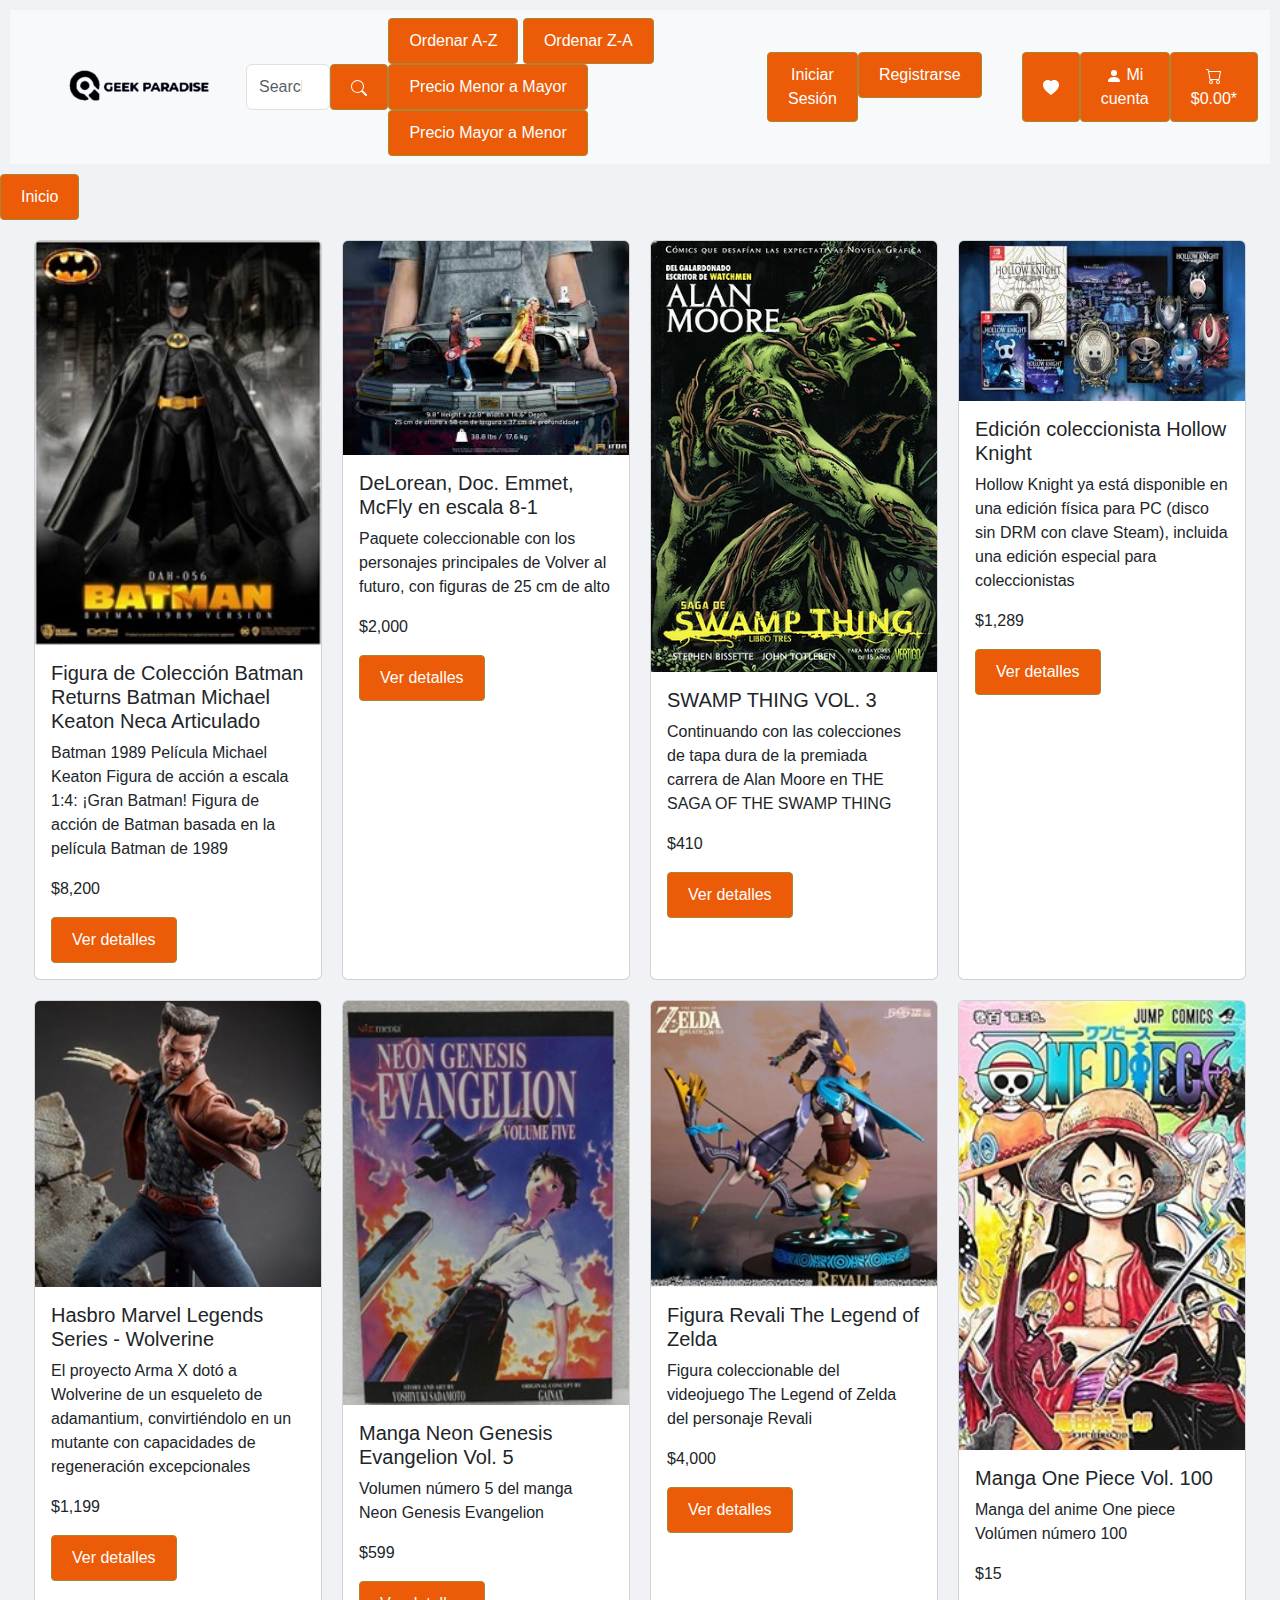
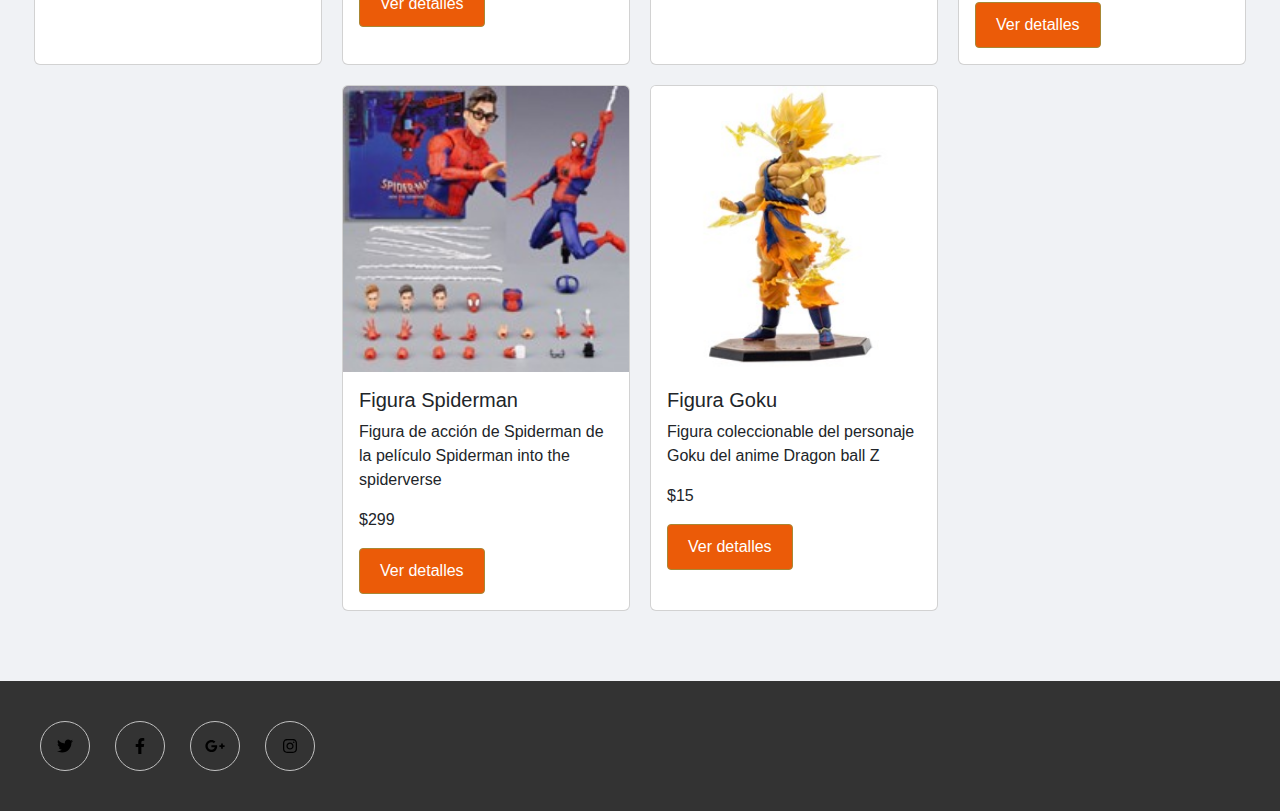
==== index.html @ 24f82c4f "Update index.html" ====
<!DOCTYPE html>
<html lang="es">
<head>
    <!-- Google tag (gtag.js) -->
    <script async src="https://www.googletagmanager.com/gtag/js?id=G-KG4D7NMEXH"></script>
    <script>
        window.dataLayer = window.dataLayer || [];
        function gtag() { dataLayer.push(arguments); }
        gtag('js', new Date());
        gtag('config', 'G-KG4D7NMEXH');
    </script>
    <meta charset="UTF-8">
    <meta name="viewport" content="width=device-width, initial-scale=1.0">
    <link rel="icon" href="images/iconlog.png">
    <title>Geek Paradise Tienda de coleccionables</title>
    <meta name="description"
        content="Tienda de coleccionables de todo tipo desde videojuegos y juguetes hasta comics y revistas, todo desde nuestra tienda online." />
    <meta name="keywords" content="Comics, Juguetes, Videojuegos, Figuras" />
    <meta name="author" content="José Alexis Silva Guerrero, Erik Alejandro Ramirez de Lira, Oscar Oziel Padilla, Alan Eduardo Guevara Hernandez, Michelle Guadalupe Villagomez Lopez, Dominic Garcia" />
    <link rel="stylesheet" href="bootstrap-5.3.2-dist/css/bootstrap.rtl.min.css">
    <link rel="stylesheet" href="styles/index.css">
</head>
<body>
    <header>
        <nav class="navbar navbar-expand-lg bg-body-tertiary">
            <div class="container-fluid">
                <a class="navbar-brand" href="index.html" title="Regreso a home"><img src="images/logocompleto.png" alt="Logo Geek" title="logo de tienda" width="200px"></a>
                <button class="navbar-toggler" type="button" data-bs-toggle="collapse" data-bs-target="#navbarScroll" aria-controls="navbarScroll" aria-expanded="false" aria-label="Toggle navigation">
                    <span class="navbar-toggler-icon"></span>
                </button>
                <div class="collapse navbar-collapse" id="navbarScroll">
                    <form class="d-flex" role="search">
                        <input class="form-control me-2" type="search" placeholder="Search" aria-label="Search">
                        <button class="btn btn-outline-success" type="submit">
                            <i class="bi bi-search">
                                <svg xmlns="http://www.w3.org/2000/svg" width="16" height="16" fill="currentColor" class="bi bi-search" viewBox="0 0 16 16">
                                    <path d="M11.742 10.344a6.5 6.5 0 1 0-1.397 1.398h-.001q.044.06.098.115l3.85 3.85a1 1 0 0 0 1.415-1.414l-3.85-3.85a1 1 0 0 0-.115-.1zM12 6.5a5.5 5.5 0 1 1-11 0 5.5 5.5 0 0 1 11 0" />
                                </svg>
                            </i>
                        </button>
                    </form>
                    <div class="sort-buttons">
                        <button class="btn btn-primary" onclick="ordenarProductos('nombre', true)">Ordenar A-Z</button>
                        <button class="btn btn-primary" onclick="ordenarProductos('nombre', false)">Ordenar Z-A</button>
                        <button class="btn btn-primary" onclick="ordenarProductos('precio', true)">Precio Menor a Mayor</button>
                        <button class="btn btn-primary" onclick="ordenarProductos('precio', false)">Precio Mayor a Menor</button>
                    </div>
                    <ul class="navbar-nav">
                        <li class="nav-item">
                            <button class="btn btn-success" onclick="window.location.href='login.html'">Iniciar Sesión</button>
                        </li>
                        <li class="nav-item">
                            <button class="btn btn-info" onclick="window.location.href='register.html'">Registrarse</button>
                        </li>
                    </ul>
                    <ul class="navbar-nav me-auto my-2 my-lg-0 navbar-nav-scroll" style="--bs-scroll-height: 100px;">
                        <button type="button" class="btn btn-outline-warning">
                            <i class="bi bi-heart-fill">
                                <svg xmlns="http://www.w3.org/2000/svg" width="16" height="16" fill="currentColor" class="bi bi-heart-fill" viewBox="0 0 16 16">
                                    <path fill-rule="evenodd" d="M8 1.314C12.438-3.248 23.534 4.735 8 15-7.534 4.736 3.562-3.248 8 1.314" />
                                </svg>
                            </i>
                        </button>
                            <a href="Cuenta.html" class="btn btn-outline-warning">
                                <i class="bi bi-person-fill">
                                    <svg xmlns="http://www.w3.org/2000/svg" width="16px" height="16px" fill="currentColor" class="bi bi-person-fill" viewBox="0 0 16 16">
                                        <path d="M3 14s-1 0-1-1 1-4 6-4 6 3 6 4-1 1-1 1zm5-6a3 3 0 1 0 0-6 3 3 0 0 0 0 6" />
                                    </svg>
                                </i>
                                Mi cuenta
                            </a>  
                        <button type="button" class="btn btn-outline-warning">
                            <i class="bi bi-cart">
                                <svg xmlns="http://www.w3.org/2000/svg" width="16" height="16" fill="currentColor" class="bi bi-cart" viewBox="0 0 16 16">
                                    <path d="M0 1.5A.5.5 0 0 1 .5 1H2a.5.5 0 0 1 .485.379L2.89 3H14.5a.5.5 0 0 1 .491.592l-1.5 8A.5.5 0 0 1 13 12H4a.5.5 0 0 1-.491-.408L2.01 3.607 1.61 2H.5a.5.5 0 0 1-.5-.5M3.102 4l1.313 7h8.17l1.313-7zM5 12a2 2 0 1 0 0 4 2 2 0 0 0 0-4m7 0a2 2 0 1 0 0 4 2 2 0 0 0 0-4m-7 1a1 1 0 1 1 0 2 1 1 0 0 1 0-2m7 0a1 1 0 1 1 0 2 1 1 0 0 1 0-2" />
                                </svg>
                            </i>
                            $0.00*
                        </button>
                    </ul>
                </div>
            </div>
        </nav>
    </header>

    <!-- Botones de navegación -->
    <a href="index.html" class="btn btn-outline-danger">Inicio</a>

    <!-- Contenedor de las tarjetas de producto -->
    <div class="card-container" id="product-container">
        <!-- Aquí se cargarán las tarjetas de producto -->
    </div>

    <footer>
        <div class="socials-container">
            <a href="#" title="redes sociales" class="social twitter">
                <svg height="1em" viewBox="0 0 512 512">
                    <path d="M459.37 151.716c.325 4.548.325 9.097.325 13.645 0 138.72-105.583 298.558-298.558 298.558-59.452 0-114.68-17.219-161.137-47.106 8.447.974 16.568 1.299 25.34 1.299 49.055 0 94.213-16.568 130.274-44.832-46.132-.975-84.792-31.188-98.112-72.772 6.498.974 12.995 1.624 19.818 1.624 9.421 0 18.843-1.3 27.614-3.573-48.081-9.747-84.143-51.98-84.143-102.985v-1.299c13.969 7.797 30.214 12.67 47.431 13.319-28.264-18.843-46.781-51.005-46.781-87.391 0-19.492 5.197-37.36 14.294-52.954 51.655 63.675 129.3 105.258 216.365 109.807-1.624-7.797-2.599-15.918-2.599-24.04 0-57.828 46.782-104.934 104.934-104.934 30.213 0 57.502 12.67 76.67 33.137 23.715-4.548 46.456-13.32 66.599-25.34-7.798 24.366-24.366 44.833-46.132 57.827 21.117-2.273 41.584-8.122 60.426-16.243-14.292 20.791-32.161 39.308-52.628 54.253z"></path>
                </svg>
            </a>

            <a href="https://www.facebook.com/profile.php?id=61558385277108&mibextid=ZbWKwL" title="link a facebook" class="social facebook">
                <svg height="1em" viewBox="0 0 320 512">
                    <path d="M279.14 288l14.22-92.66h-88.91v-60.13c0-25.35 12.42-50.06 52.24-50.06h40.42V6.26S260.43 0 225.36 0c-73.22 0-121.08 44.38-121.08 124.72v70.62H22.89V288h81.39v224h100.17V288z"></path>
                </svg>
            </a>

            <a href="#" title="redes sociales" class="social google-plus">
                <svg height="1em" viewBox="0 0 640 512">
                    <path d="M386.061 228.496c1.834 9.692 3.143 19.384 3.143 31.956C389.204 370.205 315.599 448 204.8 448c-106.084 0-192-85.915-192-192s85.916-192 192-192c51.864 0 95.083 18.859 128.611 50.292l-52.126 50.03c-14.145-13.621-39.028-29.599-76.485-29.599-65.484 0-118.92 54.221-118.92 121.277 0 67.056 53.436 121.277 118.92 121.277 75.961 0 104.513-54.745 108.965-82.773H204.8v-66.009h181.261zm185.406 6.437V179.2h-56.001v55.733h-55.733v56.001h55.733v55.733h56.001v-55.733H627.2v-56.001h-55.733z"></path>
                </svg>
            </a>

            <a href="https://www.instagram.com/geekparadise0/" title="link a instagram" class="social instagram">
                <svg height="1em" viewBox="0 0 448 512">
                    <path d="M224.1 141c-63.6 0-114.9 51.3-114.9 114.9s51.3 114.9 114.9 114.9S339 319.5 339 255.9 287.7 141 224.1 141zm0 189.6c-41.1 0-74.7-33.5-74.7-74.7s33.5-74.7 74.7-74.7 74.7 33.5 74.7 74.7-33.6 74.7-74.7 74.7zm146.4-194.3c0 14.9-12 26.8-26.8 26.8-14.9 0-26.8-12-26.8-26.8s12-26.8 26.8-26.8 26.8 12 26.8 26.8zm76.1 27.2c-1.7-35.9-9.9-67.7-36.2-93.9-26.2-26.2-58-34.4-93.9-36.2-37-2.1-147.9-2.1-184.9 0-35.8 1.7-67.6 9.9-93.9 36.1s-34.4 58-36.2 93.9c-2.1 37-2.1 147.9 0 184.9 1.7 35.9 9.9 67.7 36.2 93.9s58 34.4 93.9 36.2c37 2.1 147.9 2.1 184.9 0 35.9-1.7 67.7-9.9 93.9-36.2 26.2-26.2 34.4-58 36.2-93.9 2.1-37 2.1-147.8 0-184.8zM398.8 388c-7.8 19.6-22.9 34.7-42.6 42.6-29.5 11.7-99.5 9-132.1 9s-102.7 2.6-132.1-9c-19.6-7.8-34.7-22.9-42.6-42.6-11.7-29.5-9-99.5-9-132.1s-2.6-102.7 9-132.1c7.8-19.6 22.9-34.7 42.6-42.6 29.5-11.7 99.5-9 132.1-9s102.7-2.6 132.1 9c19.6 7.8 34.7 22.9 42.6 42.6 11.7 29.5 9 99.5 9 132.1s2.7 102.7-9 132.1z"></path>
                </svg>
            </a>
        </div>
    </footer>

    <script src="../bootstrap-5.3.2-dist/js/bootstrap.bundle.min.js"></script>
    <script>
        function loadProducts() {
            fetch('productos.json')
                .then(response => response.json())
                .then(products => {
                    const productContainer = document.getElementById("product-container"); // Ensure this is the right ID
                    products.forEach(product => {
                        const productHTML = `
                            <div class="product-card">
                                <img src="${product.imagen}" alt="${product.nombre}" style="width:100px; height:100px;">
                                <h3>${product.nombre}</h3>
                                <p>Precio: ${product.precio}</p>
                                <p>${product.descripcion}</p>
                                <a href="producto.html?id=${encodeURIComponent(product.nombre)}" class="btn btn-primary">Ver detalles</a>
                            </div>
                        `;
                        productContainer.innerHTML += productHTML;
                    });
                })
                .catch(error => console.error('Error loading products:', error));
        }
        
        document.addEventListener("DOMContentLoaded", loadProducts);
    </script>
    <script src="../bootstrap-5.3.2-dist/bootstrap-5.3.2-dist/js/bootstrap.min.js"></script>
    <script>
        function iniciarSesion() {
            alert("Inicio de sesión exitoso.");
            window.location.href = 'index.html'; // Asumiendo que 'index.html' es tu menú principal.
        }

        function registrarse() {
            alert("Registro exitoso. Por favor, inicie sesión.");
            window.location.href = 'index.html'; // Asumiendo que 'index.html' es tu menú principal.
        }
    </script>
    <script>
        // script barra de busqueda
        document.addEventListener("DOMContentLoaded", function () {
            let productos = [];
            // Carga de productos desde productos.json
            fetch('productos.json')
                .then(response => response.json())
                .then(data => {
                    productos = data;
                    mostrarProductos(productos);
                })
                .catch(error => console.error('Error al cargar los productos:', error));
            // Función para mostrar productos
            function mostrarProductos(productos) {
                const contenedor = document.getElementById('product-container');
                contenedor.innerHTML = ''; // Limpiar el contenedor completamente antes de añadir productos
                productos.forEach(producto => {
                    const productoHTML = `
                        <div class="card" style="width: 18rem;">
                            <img src="${producto.imagen}" class="card-img-top" alt="${producto.nombre}">
                            <div class="card-body">
                                <h5 class="card-title">${producto.nombre}</h5>
                                <p class="card-text">${producto.descripcion}</p>
                                <p class="price">${producto.precio}</p>
                                <a href="producto.html?id=${encodeURIComponent(producto.nombre)}" class="btn btn-primary">Ver detalles</a>
                            </div>
                        </div>
                    `;
                    contenedor.innerHTML += productoHTML; // Añadir cada producto al contenedor
                });
            }
            // Función para configurar la búsqueda
            const botonBuscar = document.querySelector('.btn-outline-success'); // Selecciona el botón de búsqueda
            botonBuscar.addEventListener('click', function (event) {
                event.preventDefault(); // Evitar que el formulario se envíe y recargue la página
                const inputBusqueda = document.querySelector('[type="search"]').value.toLowerCase();
                const productosFiltrados = productos.filter(producto => producto.nombre.toLowerCase().includes(inputBusqueda));
                mostrarProductos(productosFiltrados); // Mostrar los productos filtrados
            });
            // Función para ordenar productos
            function ordenarProductos(criterio, ascendente) {
                productos.sort((a, b) => {
                    if (criterio === 'nombre') {
                        return ascendente ? a.nombre.localeCompare(b.nombre) : b.nombre.localeCompare(a.nombre);
                    } else if (criterio === 'precio') {
                        // Remover signos no numéricos y convertir a float para la comparación
                        return ascendente ? parseFloat(a.precio.replace(/[$,]/g, '')) - parseFloat(b.precio.replace(/[$,]/g, '')) :
                            parseFloat(b.precio.replace(/[$,]/g, '')) - parseFloat(a.precio.replace(/[$,]/g, ''));
                    }
                });
                mostrarProductos(productos); // Mostrar productos ordenados
            }
            window.ordenarProductos = ordenarProductos; // Exponer ordenarProductos a nivel global para usar en botones HTML
        });
    </script>
</body>
</html>
---- styles/index.css ----
body {
  font-family: Arial, sans-serif;
  margin: 0;
  padding: 0;
  background-color: #f0f2f5;
}

footer {
  text-align: center;
  margin-top: 50px;
  padding: 20px 0;
  background-color: #333;
  color: #fff;
}

header {
  background-color: #f0f2f5;
  color: white;
  padding: 10px;
}

.card-container {
  display: flex;
  flex-wrap: wrap;
  justify-content: center; /* Asegura que las tarjetas estén centradas horizontalmente */
  gap: 20px; /* Añade espacio entre las tarjetas */
  padding: 20px 0; /* Espacio vertical para el contenedor */
}

.product-card {
  flex-basis: calc(20% - 20px); /* Ajusta el tamaño de las tarjetas según tus necesidades */
  border: 1px solid #ccc;
  border-radius: 10px; /* Bordes más redondeados */
  margin: 10px; /* Espacio uniforme alrededor de cada tarjeta */
  box-shadow: 0 4px 8px rgba(0,0,0,0.1); /* Sombra sutil para la tarjeta */
  transition: transform 0.3s, box-shadow 0.3s; /* Transición suave para hover */
  box-sizing: border-box; /* Asegura que el borde y el relleno no aumenten el tamaño de las tarjetas */
}

.product-card:hover {
  transform: translateY(-5px); /* Eleva la tarjeta ligeramente al hacer hover */
  box-shadow: 0 6px 12px rgba(0,0,0,0.2); /* Sombra más pronunciada en hover */
}

.product-img img {
  width: 100%;
  height: auto; /* Para mantener la proporción de la imagen */
  object-fit: cover; /* Asegura que las imágenes se ajusten al contenedor */
}

.product-info {
  padding: 20px;
}

.product-price {
  font-weight: bold;
}

.product-btn {
  padding: 10px 20px;
  background-color: rgba(255, 81, 0, 0);
  color: #000000;
  border: none;
  border-radius: 5px;
  cursor: pointer;
  transition: background-color 0.3s;
}

.product-btn:hover {
  background-color: #d5430000;
  color: #d54300;
}

footer {
  background-color: #333333;
}

.socials-container {
  width: fit-content;
  height: fit-content;
  display: flex;
  align-items: center;
  justify-content: center;
  gap: 25px;
  padding: 20px 40px;
  background-color: #333333;
}

.social {
  width: 50px;
  height: 50px;
  display: flex;
  align-items: center;
  justify-content: center;
  border-radius: 50%;
  border: 1px solid rgb(194, 194, 194);
}

.btn {
  background-color: #eb5b08;
  border: 1px solid #a88734;
  color: #ffffff;
  padding: 10px 20px;
  font-size: 16px;
  border-radius: 4px;
  cursor: pointer;
  text-decoration: none;
  display: inline-block;
}

.btn:hover {
  background-color: #ddb347;
}
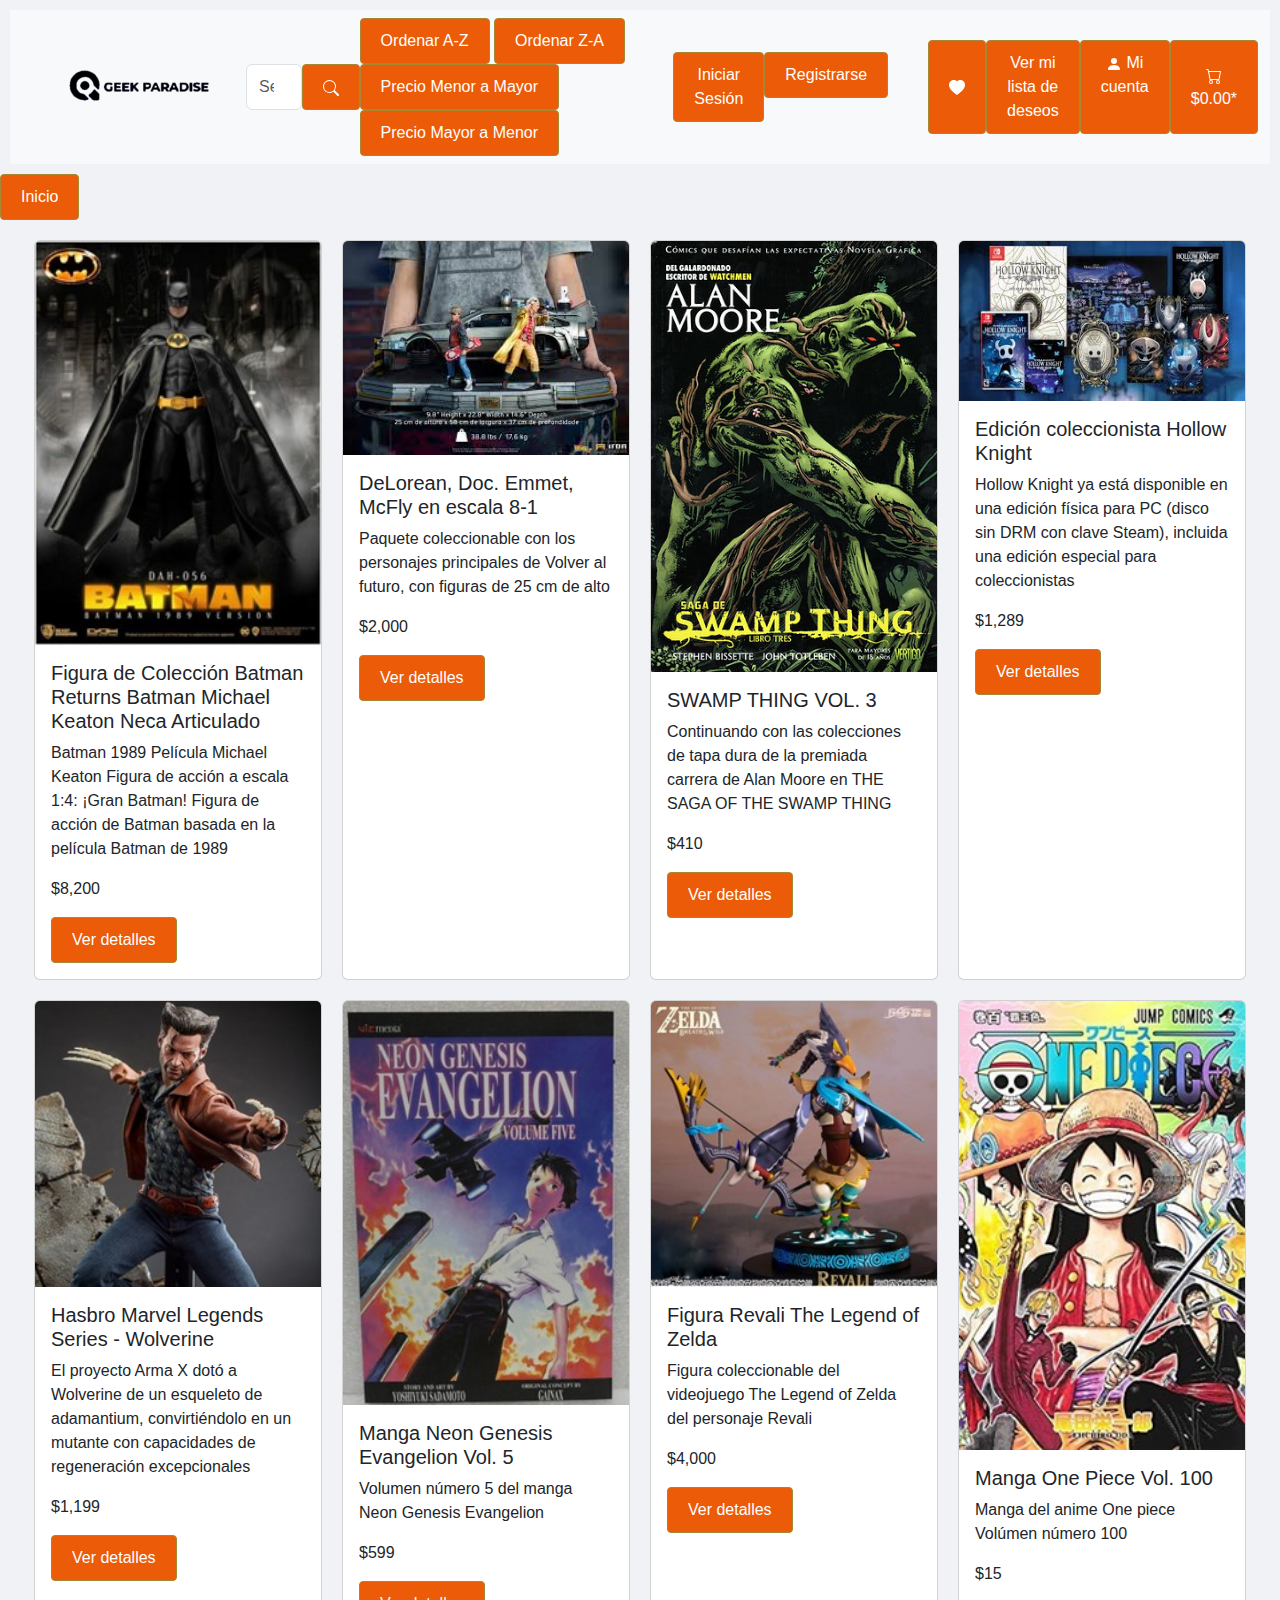
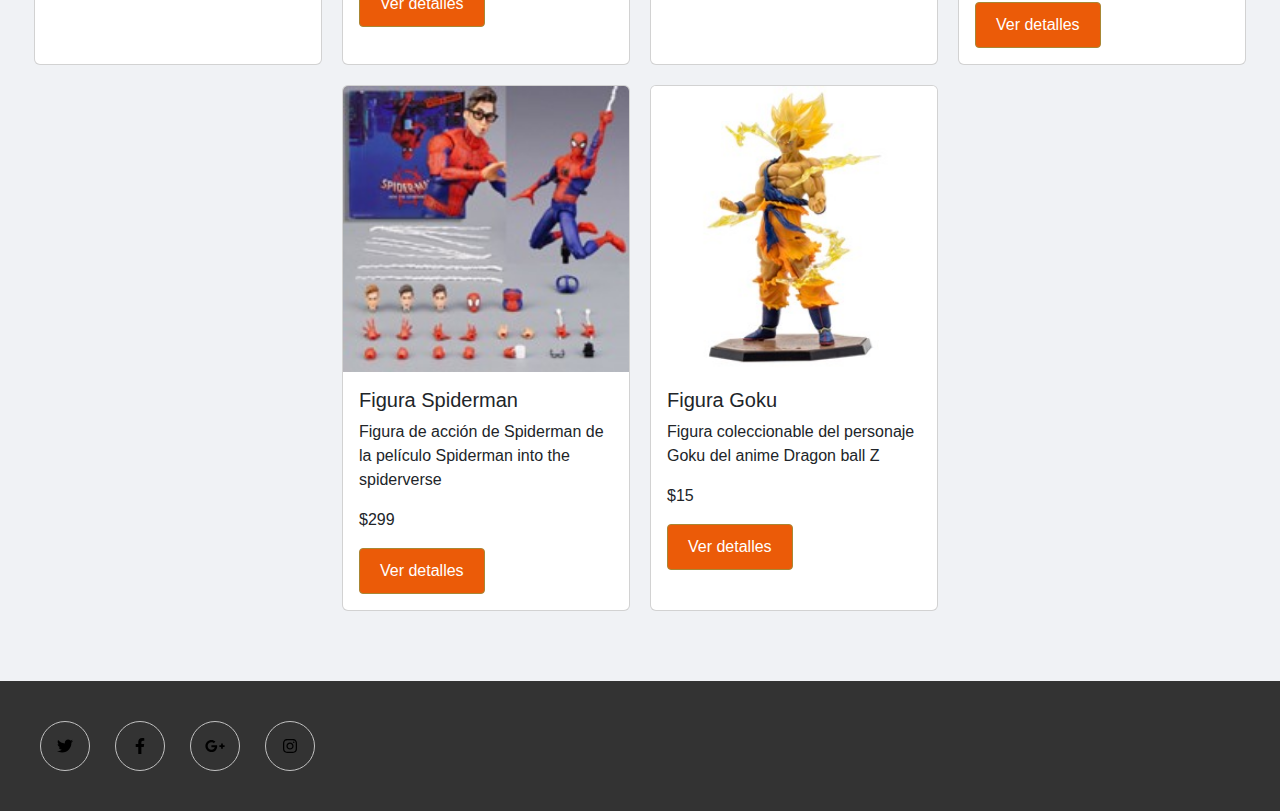
==== commit bb090cf8: "Update index.html" ====
--- a/index.html
+++ b/index.html
@@ -61,6 +61,7 @@
                                 </svg>
                             </i>
                         </button>
+                        <a href="wishlist.html" class="btn btn-primary">Ver mi lista de deseos</a>
                             <a href="Cuenta.html" class="btn btn-outline-warning">
                                 <i class="bi bi-person-fill">
                                     <svg xmlns="http://www.w3.org/2000/svg" width="16px" height="16px" fill="currentColor" class="bi bi-person-fill" viewBox="0 0 16 16">
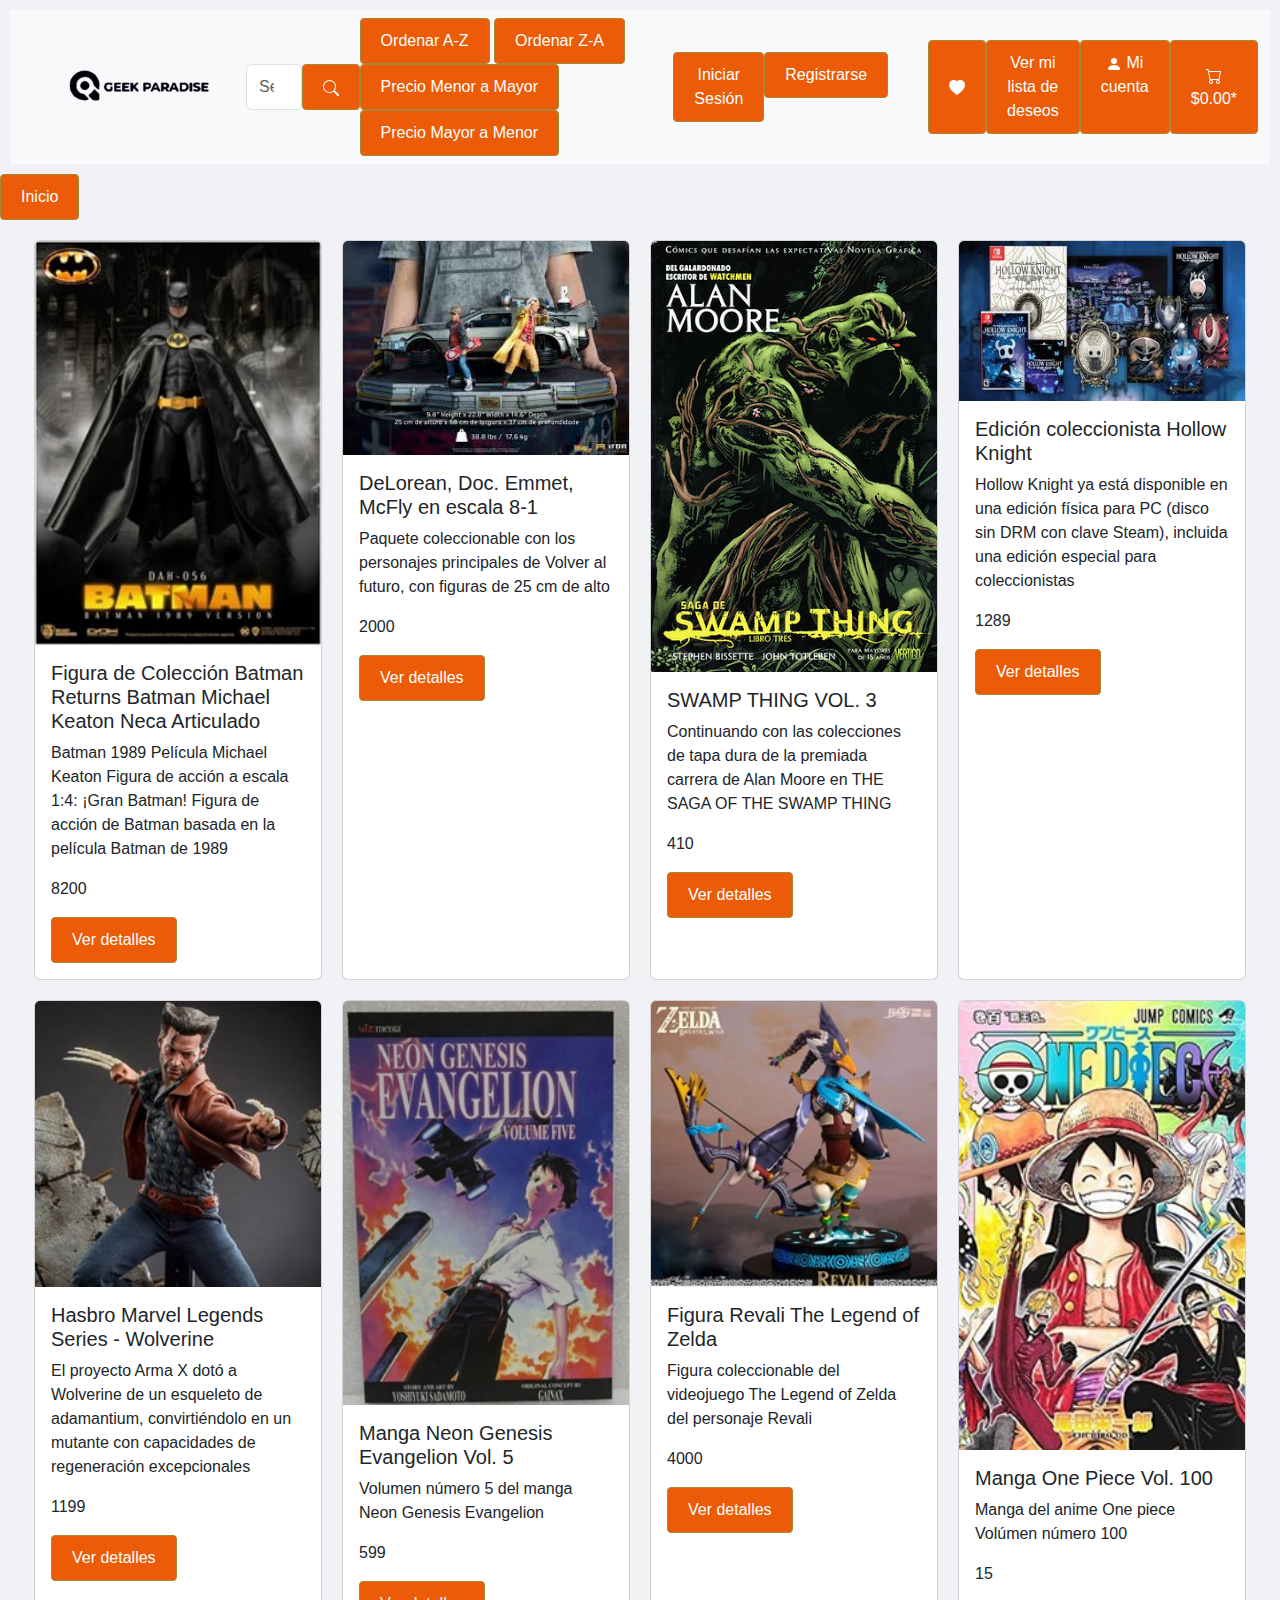
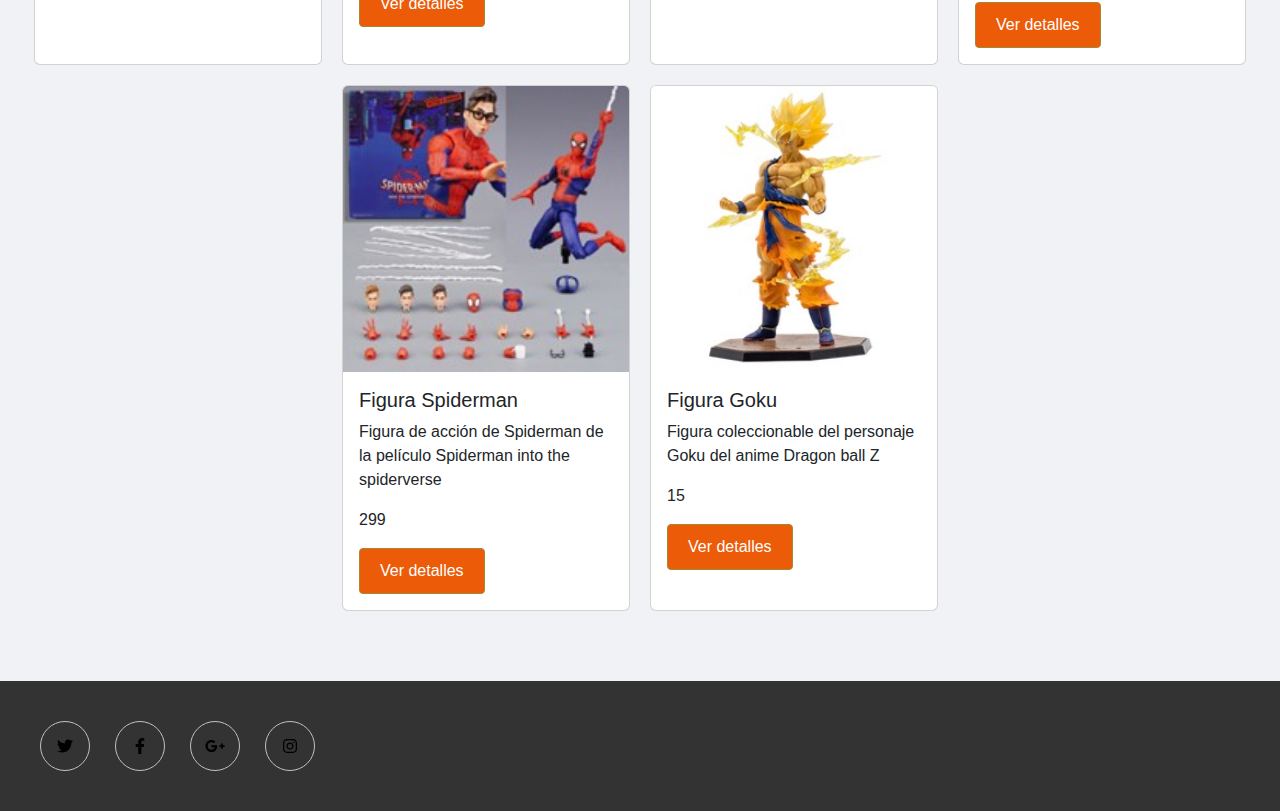
==== commit 1a98428b: "Update index.html" ====
--- a/index.html
+++ b/index.html
@@ -132,7 +132,7 @@
                             <div class="product-card">
                                 <img src="${product.imagen}" alt="${product.nombre}" style="width:100px; height:100px;">
                                 <h3>${product.nombre}</h3>
-                                <p>Precio: ${product.precio}</p>
+                                <p>Precio: $${product.precio}</p>
                                 <p>${product.descripcion}</p>
                                 <a href="producto.html?id=${encodeURIComponent(product.nombre)}" class="btn btn-primary">Ver detalles</a>
                             </div>
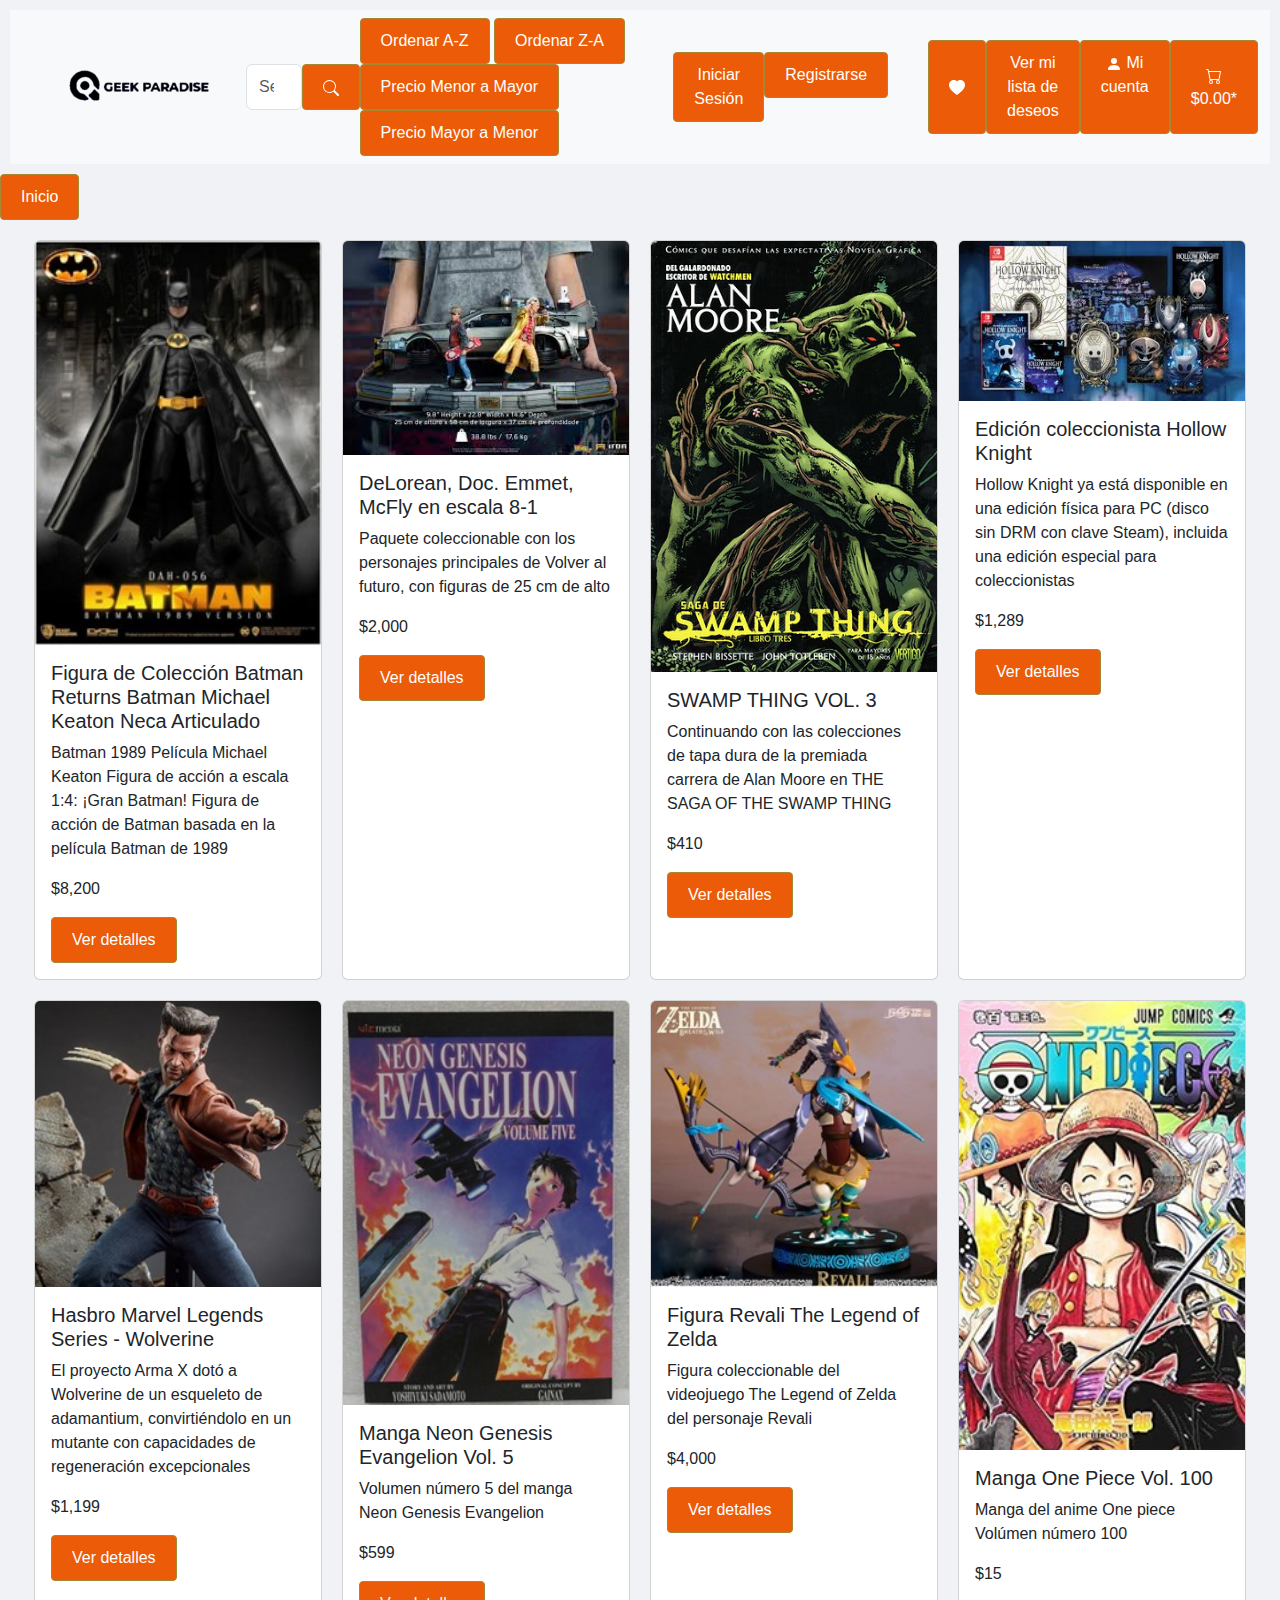
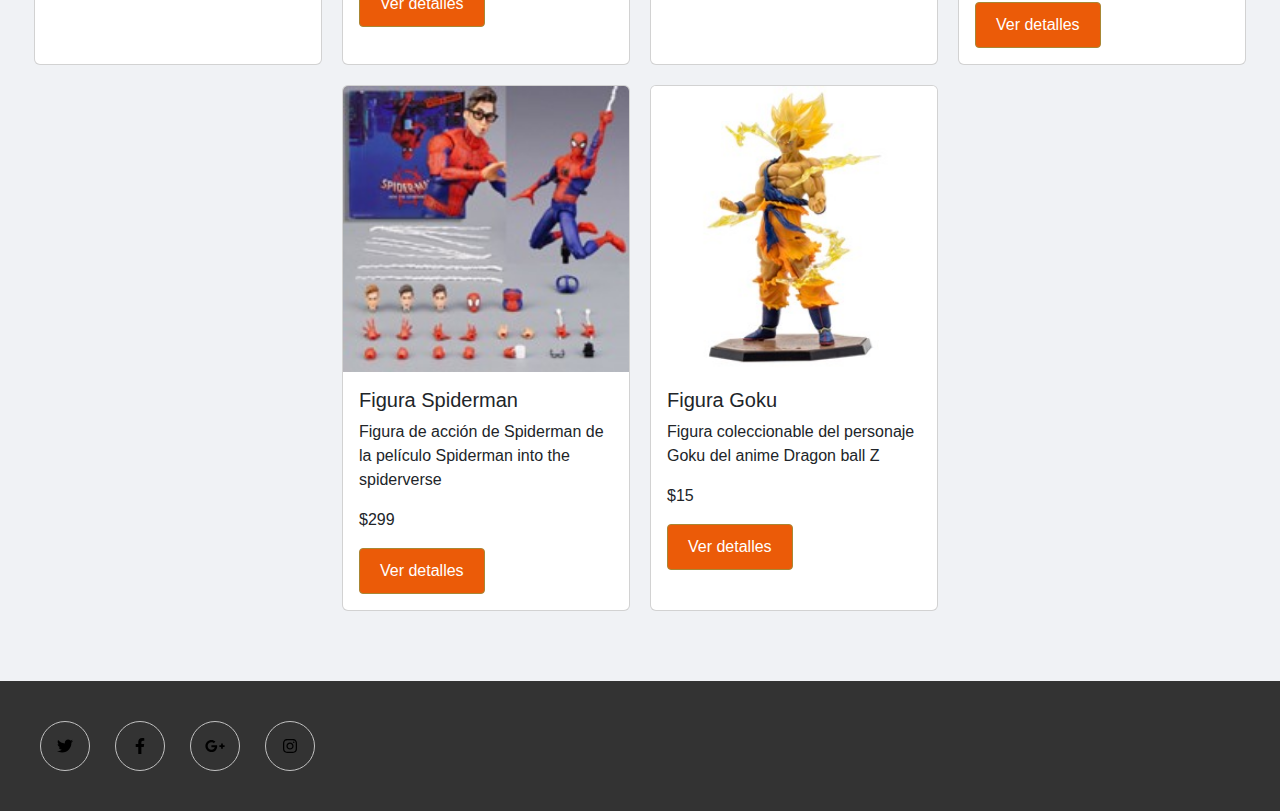
==== commit 875da3b6: "Revert "Update index.html"" ====
--- a/index.html
+++ b/index.html
@@ -132,9 +132,13 @@
                             <div class="product-card">
                                 <img src="${product.imagen}" alt="${product.nombre}" style="width:100px; height:100px;">
                                 <h3>${product.nombre}</h3>
-                                <p>Precio: $${product.precio}</p>
+                                <p>Precio: ${product.precio}</p>
                                 <p>${product.descripcion}</p>
+<<<<<<< HEAD
+                                <a href="producto.html?producto=${encodeURIComponent(JSON.stringify(product))}" class="btn btn-primary">Ver detalles</a>
+=======
                                 <a href="producto.html?id=${encodeURIComponent(product.nombre)}" class="btn btn-primary">Ver detalles</a>
+>>>>>>> parent of f451aeb (Update index.html)
                             </div>
                         `;
                         productContainer.innerHTML += productHTML;
